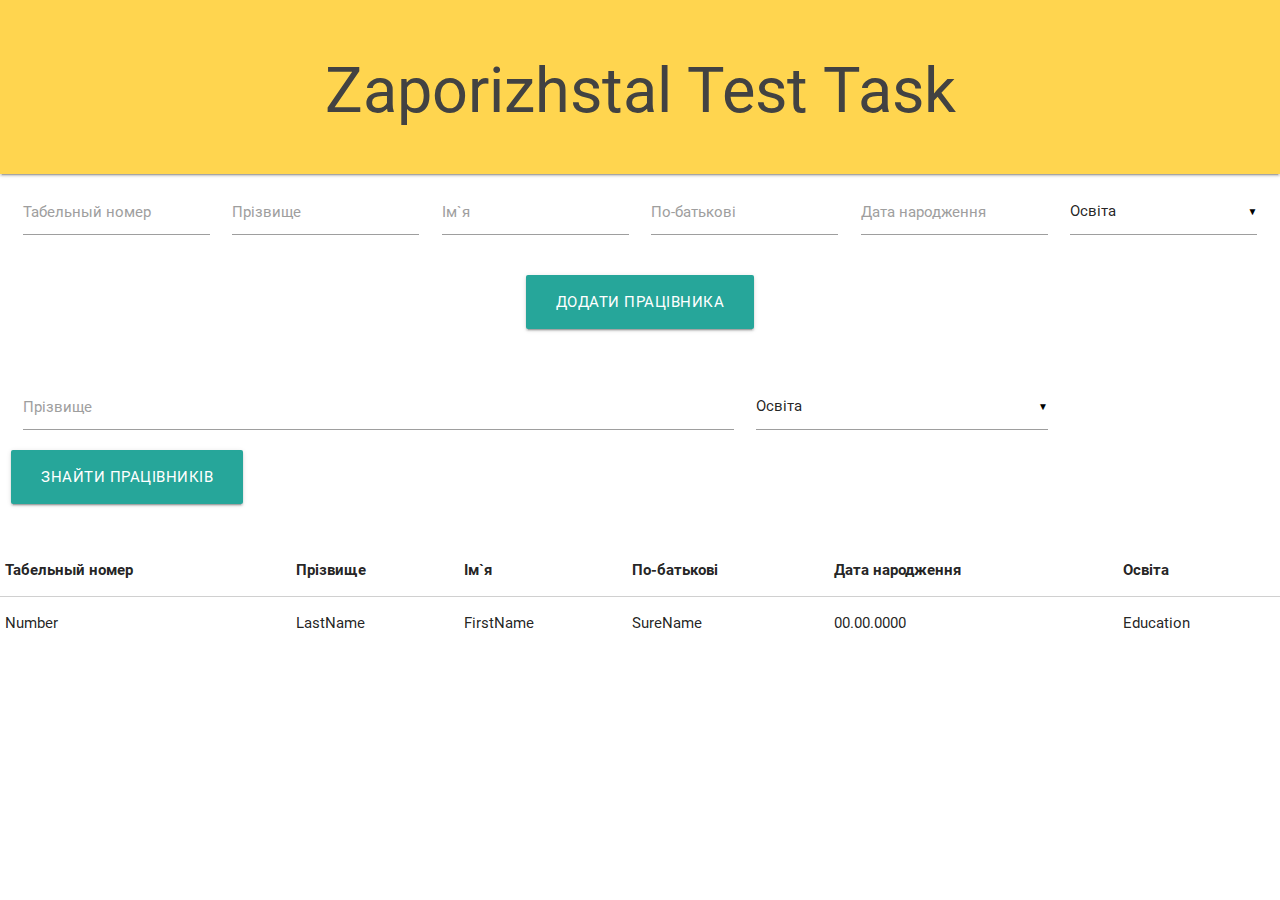
==== index.html @ 7cf8e691 "zstt_start" ====
<!DOCTYPE html>
  <html>
  <head>
    <!--Import Google Icon Font-->
    <link href="https://fonts.googleapis.com/icon?family=Material+Icons" rel="stylesheet">
    <!--Import materialize.css-->
    <link type="text/css" rel="stylesheet" href="css/materialize.min.css"  media="screen,projection"/>
    <link type="text/css" rel="stylesheet" href="css/zstt_style.css"  media="screen,projection"/>
    <!--Let browser know website is optimized for mobile-->
    <meta name="viewport" content="width=device-width, initial-scale=1.0"/>
    
  </head>

  <body>

    <div id="wrapper">
      <header class="header">
        <div class = "card-panel amber lighten-2"><h1 class="center-align">Zaporizhstal Test Task</h1></div>
      </header>
      <main>
        <div class="row">
          <form class="col s12">
            <div class="row">
              <div class="input-field col s2">
                <input id="tab_number" type="text" class="validate">
                <label for="tab_number">Табельный номер</label>
              </div>
              <div class="input-field col s2">
                <input id="prizvische" type="text" class="validate">
                <label for="prizvische">Прізвище</label>
              </div>
              <div class="input-field col s2">
                <input id="imya" type="text" class="validate">
                <label for="imya">Ім`я</label>
              </div>
              <div class="input-field col s2">
                <input id="pobatkovi" type="text" class="validate">
                <label for="pobatkovi">По-батькові</label>
              </div>
              <div class="input-field col s2">
                <input id="bday" class="datepicker"  type="date" name="birthday">
                <label for="bday">Дата народження</label>
              </div>
              <div class="input-field col s2">
                <select>
                  <option value="" disabled selected>Освіта</option>
                  <option value="1">Вища</option>
                  <option value="2">Середня-спеціальна</option>
                  <option value="3">Середня</option>
                </select>
              </div>
            </div>
            
            <div class="row center-align">
              <a class="waves-effect waves-light btn-large">Додати працівника</a>
            </div>      
          </form>
        </div>

        <div class="row">
          <form class="col s12">
            <div class="row">
              <div class="input-field col s7">
                <input id="last_name" type="text" class="validate">
                <label for="last_name">Прізвище</label>
              </div>
              <div class="input-field col s3">
                <select>
                  <option value="" disabled selected>Освіта</option>
                  <option value="1">Вища</option>
                  <option value="2">Середня-спеціальна</option>
                  <option value="3">Середня</option>
                </select>
              </div>
              <a class="waves-effect waves-light btn-large">Знайти працівників</a>       
            </div>
          </form>
        </div>

        <table>
          <thead>
            <tr>
              <th class="col s1">Табельный номер</th>
              <th class="col s1">Прізвище</th>
              <th class="col s1">Ім`я</th>
              <th class="col s1">По-батькові</th>
              <th class="col s1">Дата народження</th>
              <th class="col s1">Освіта</th>
            </tr>
          </thead>

          <tbody>
            <tr>
              <td class="col s1">Number</td>
              <td class="col s1">LastName</td>
              <td class="col s1">FirstName</td>
              <td class="col s1">SureName</td>
              <td class="col s1">00.00.0000</td>
              <td class="col s1">Education</td>
            </tr>
            
          </tbody>
        </table>

      </main>
      <footer>

      </footer>
    </div>



    <!--Import jQuery before materialize.js-->


    <script type="text/javascript" src="https://code.jquery.com/jquery-3.2.1.min.js"></script>
    <script type="text/javascript" src="js/materialize.min.js"></script>
    <script>
     $(document).ready(function() {
      $('select').material_select();
    });
  </script>
  <script>
    //var d = new Date();
    //d.setFullYear( d.getFullYear() - 100 );
    var d = new Date();
    d.setFullYear( d.getFullYear() - 100 );
    $('.datepicker').pickadate({
    //selectMonths: true, // Creates a dropdown to control month
    //selectYears: 50, // Creates a dropdown of 15 years to control year,
    //closeOnSelect: false // Close upon selecting a date,
    monthsFull: ['Січень', 'Лютий', 'Березень', 'Квітень', 'Травень', 'Червень', 'Липень', 'Серпень', 'Вересень', 'Жовтень', 'Листопад', 'Грудень'],
    monthsShort: ['Січ', 'Лют', 'Бер', 'Квіт', 'Трав', 'Черв', 'Лип', 'Серп', 'Вер', 'Жовт', 'Лист', 'Груд'],
    weekdaysShort: ['Нд', 'Пн', 'Вт', 'Ср', 'Чт', 'Пт', 'Сб'],
    selectYears: true,
    selectYears: 57,
    min: d,
    max: new Date(),
    selectMonths: true,
    today: 'Сьогодні',
    clear: 'Очистити',
    close: 'Закрити'
  });
</script>
</body>
</html>
---- css/zstt_style.css ----
.header .card-panel {
	margin: 0;
	border-radius: 0;
}
.card-panel {
 color: #424242;
}
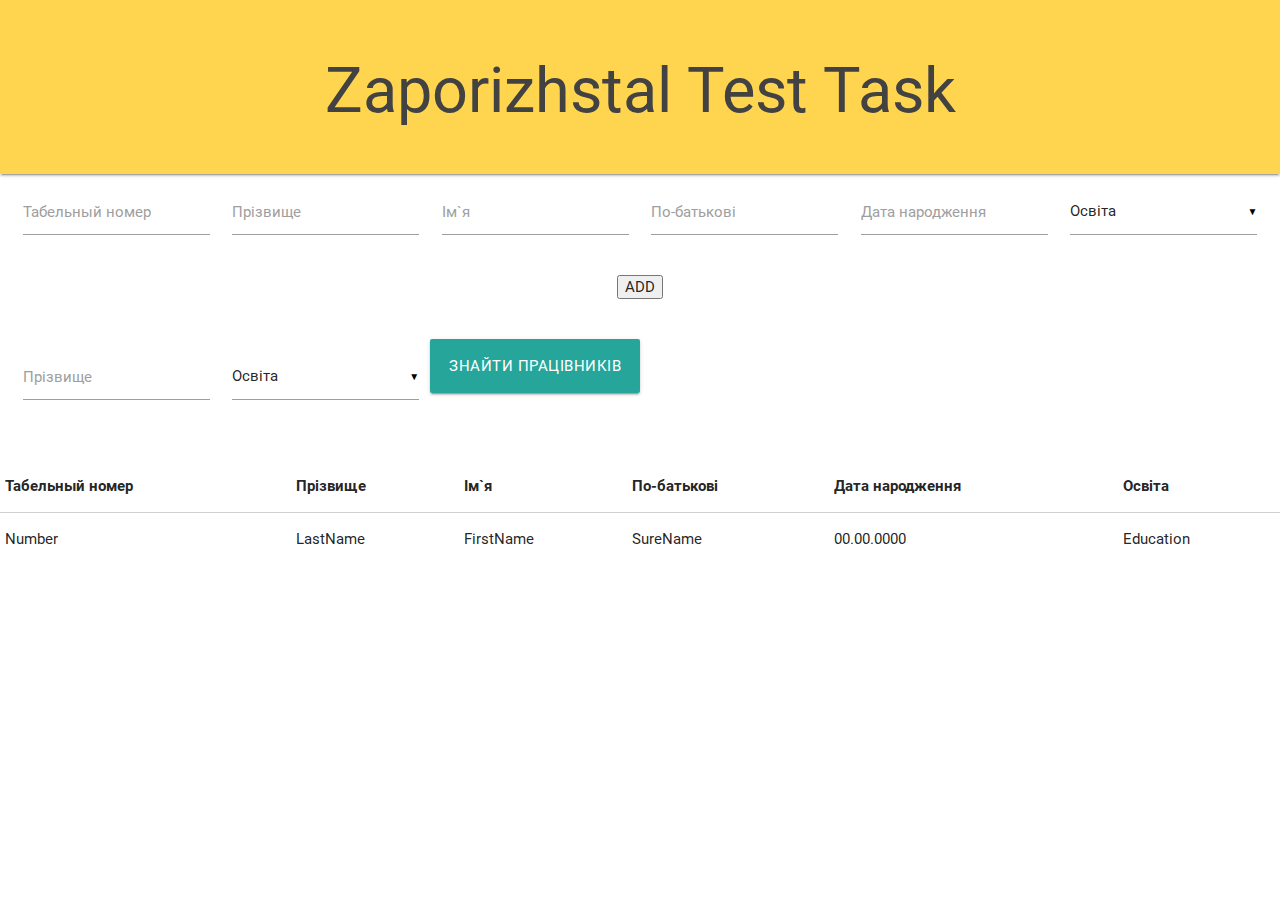
==== commit da4c926b: "acsk" ====
--- a/index.html
+++ b/index.html
@@ -19,7 +19,7 @@
       </header>
       <main>
         <div class="row">
-          <form class="col s12">
+          <form class="col s12" action="add.php">
             <div class="row">
               <div class="input-field col s2">
                 <input id="tab_number" type="text" class="validate">
@@ -52,19 +52,21 @@
             </div>
             
             <div class="row center-align">
-              <a class="waves-effect waves-light btn-large">Додати працівника</a>
+              <!--<a href="php/add.php" class="waves-effect waves-light btn-large">Додати працівника</a>-->
+              <input type="submit" name="submit" value="ADD">
             </div>      
           </form>
         </div>
 
         <div class="row">
           <form class="col s12">
-            <div class="row">
-              <div class="input-field col s7">
+            <div class="row center-align">
+
+              <div class="input-field col s2">
                 <input id="last_name" type="text" class="validate">
                 <label for="last_name">Прізвище</label>
               </div>
-              <div class="input-field col s3">
+              <div class="input-field col s2">
                 <select>
                   <option value="" disabled selected>Освіта</option>
                   <option value="1">Вища</option>
@@ -72,7 +74,7 @@
                   <option value="3">Середня</option>
                 </select>
               </div>
-              <a class="waves-effect waves-light btn-large">Знайти працівників</a>       
+              <a class="waves-effect waves-light btn-large col s2">Знайти працівників</a>       
             </div>
           </form>
         </div>
--- a/css/zstt_style.css
+++ b/css/zstt_style.css
@@ -4,4 +4,8 @@
 }
 .card-panel {
  color: #424242;
-}+}
+.btn_marg {
+	margin-bottom: 10px;
+	background: red;
+}
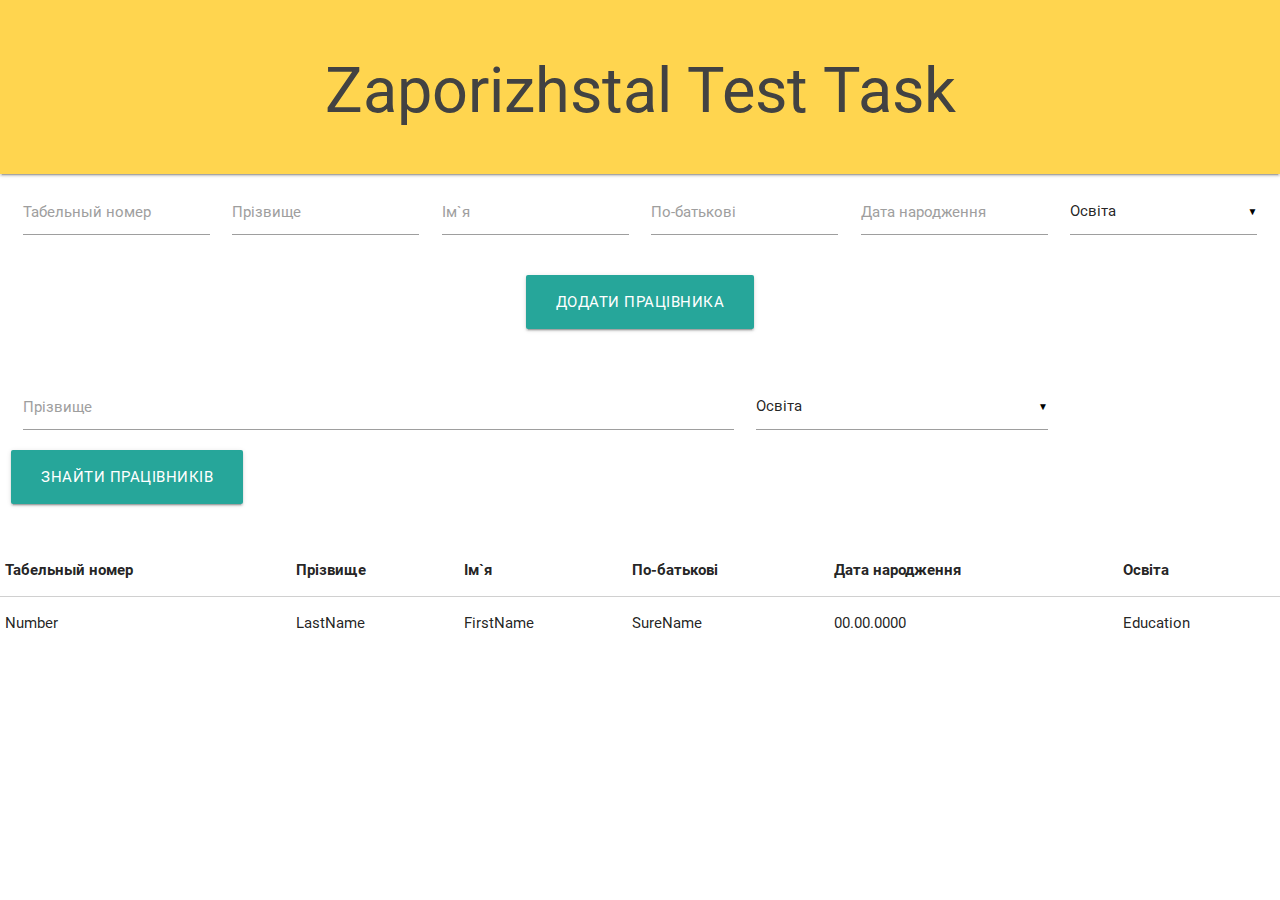
==== commit 41234006: "Revert "zd"" ====
--- a/index.html
+++ b/index.html
@@ -19,7 +19,7 @@
       </header>
       <main>
         <div class="row">
-          <form class="col s12" action="add.php">
+          <form class="col s12">
             <div class="row">
               <div class="input-field col s2">
                 <input id="tab_number" type="text" class="validate">
@@ -52,21 +52,19 @@
             </div>
             
             <div class="row center-align">
-              <!--<a href="php/add.php" class="waves-effect waves-light btn-large">Додати працівника</a>-->
-              <input type="submit" name="submit" value="ADD">
+              <a class="waves-effect waves-light btn-large">Додати працівника</a>
             </div>      
           </form>
         </div>
 
         <div class="row">
           <form class="col s12">
-            <div class="row center-align">
-
-              <div class="input-field col s2">
+            <div class="row">
+              <div class="input-field col s7">
                 <input id="last_name" type="text" class="validate">
                 <label for="last_name">Прізвище</label>
               </div>
-              <div class="input-field col s2">
+              <div class="input-field col s3">
                 <select>
                   <option value="" disabled selected>Освіта</option>
                   <option value="1">Вища</option>
@@ -74,7 +72,7 @@
                   <option value="3">Середня</option>
                 </select>
               </div>
-              <a class="waves-effect waves-light btn-large col s2">Знайти працівників</a>       
+              <a class="waves-effect waves-light btn-large">Знайти працівників</a>       
             </div>
           </form>
         </div>
--- a/css/zstt_style.css
+++ b/css/zstt_style.css
@@ -4,8 +4,4 @@
 }
 .card-panel {
  color: #424242;
-}
-.btn_marg {
-	margin-bottom: 10px;
-	background: red;
-}
+}